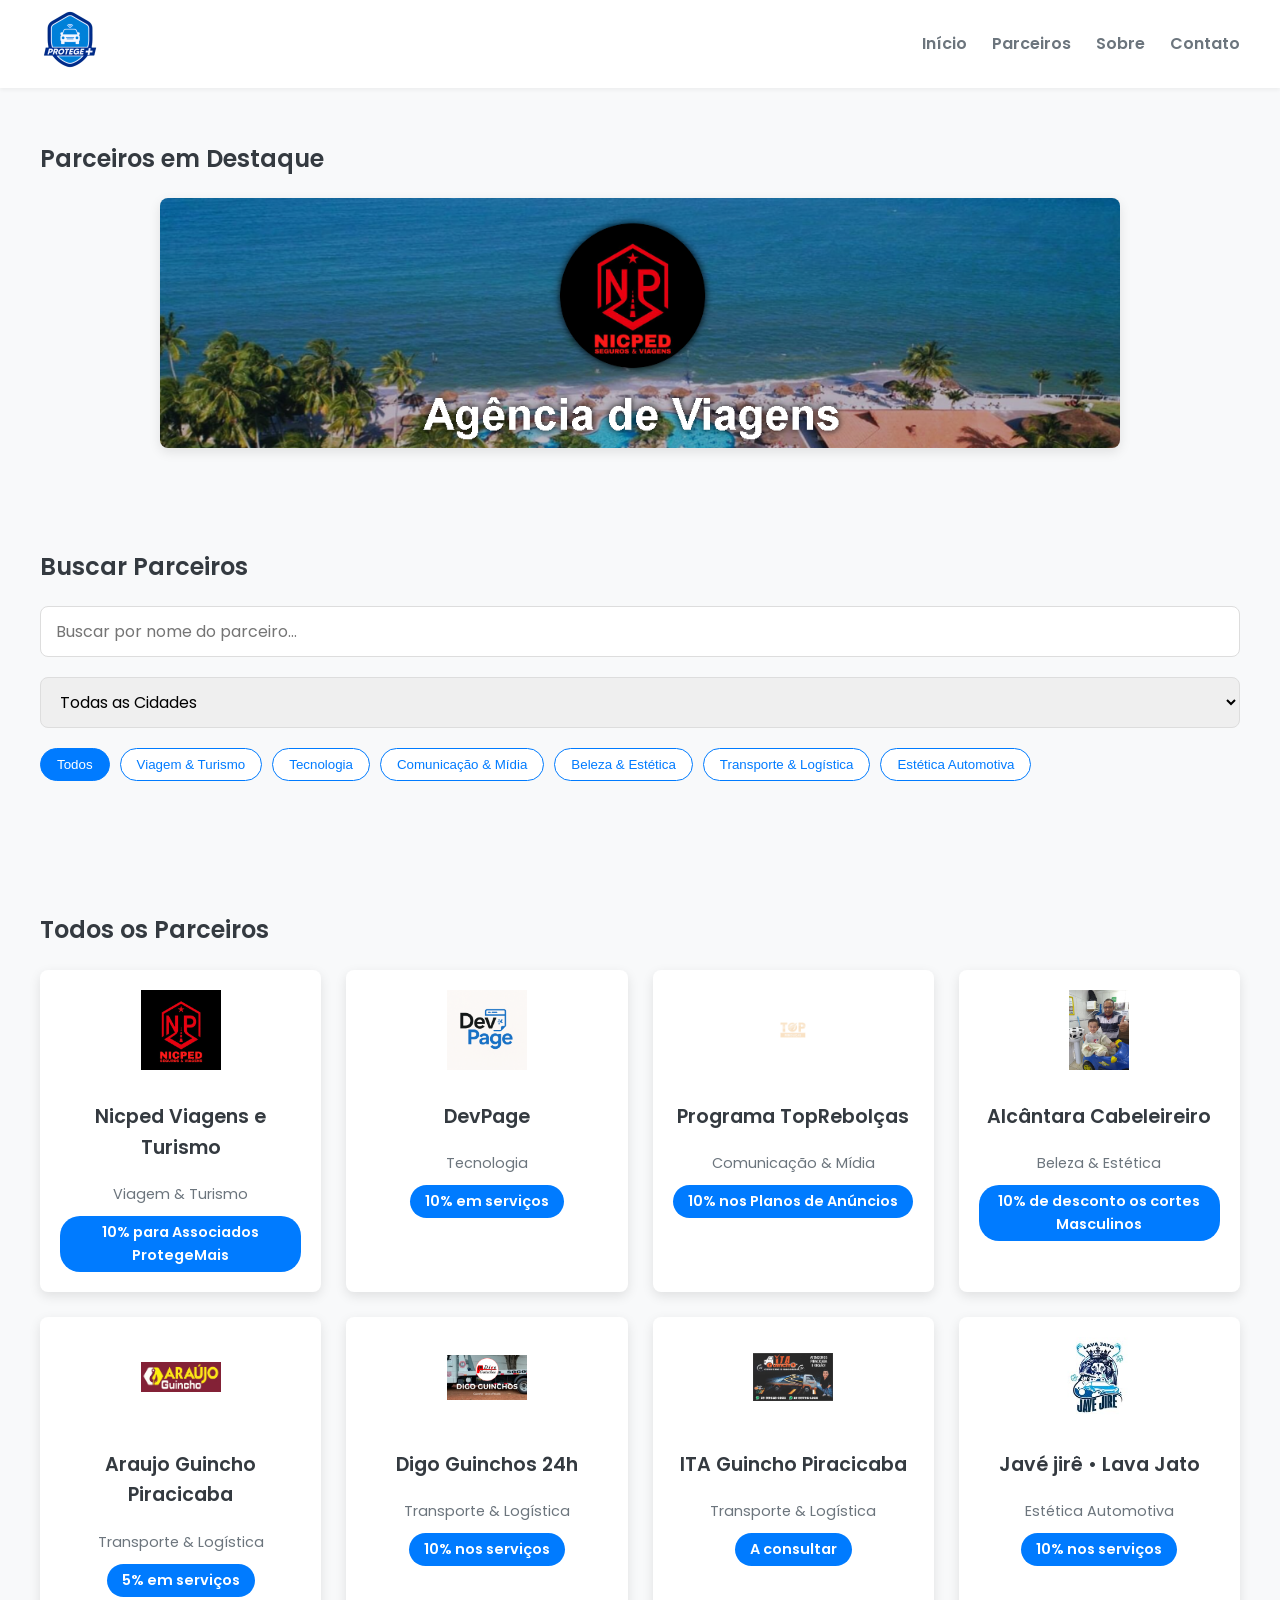
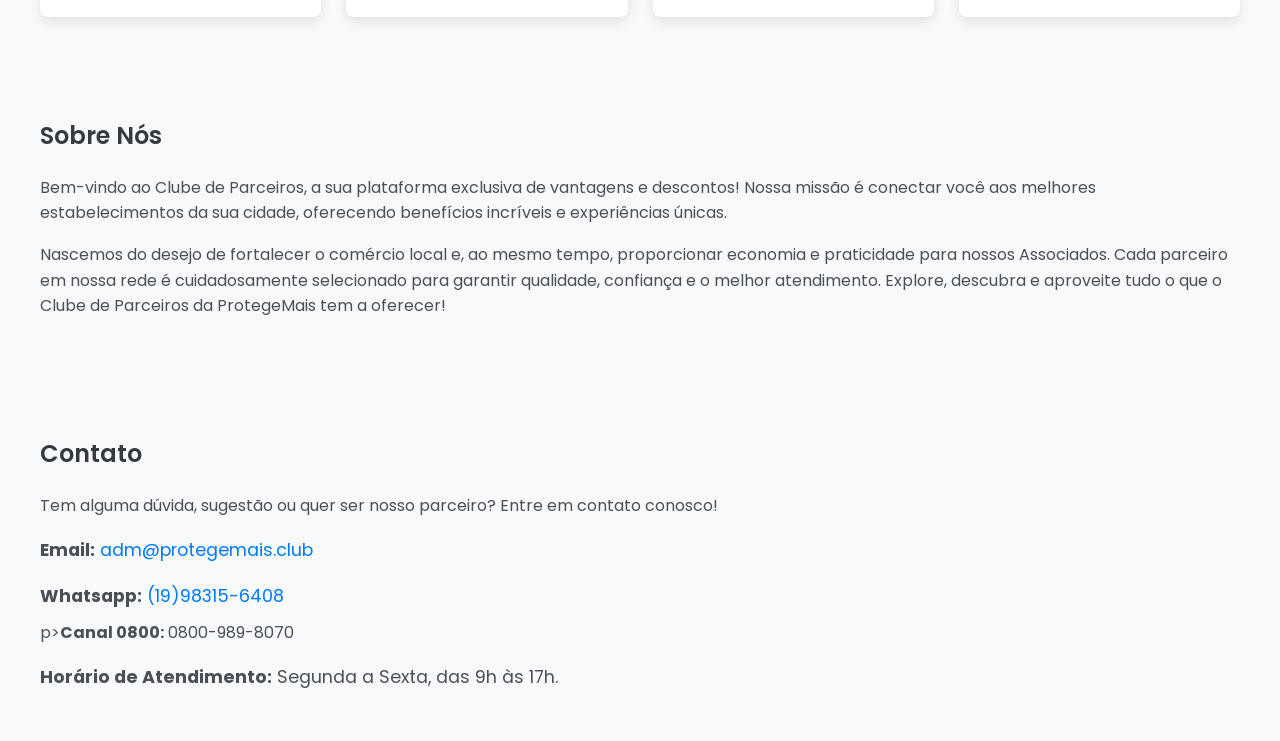
==== index.html @ df590f33 "Update index.html" ====
<!DOCTYPE html>
<html lang="pt-BR">
<head>
    <meta charset="UTF-8">
    <meta name="viewport" content="width=device-width, initial-scale=1.0">

    <!-- Favicon e Manifesto -->
<link rel="apple-touch-icon" sizes="180x180" href="imagens/site/apple-touch-icon.png">
<link rel="icon" type="image/png" sizes="32x32" href="imagens/site/favicon-32x32.png">
<link rel="icon" type="image/png" sizes="16x16" href="imagens/site/favicon-16x16.png">
<link rel="manifest" href="imagens/site/site.webmanifest">


    
    <title>Clube de Beneficios ProtegeMais</title>
    <link rel="stylesheet" href="styles.css">
    <link rel="preconnect" href="https://fonts.googleapis.com">
    <link rel="preconnect" href="https://fonts.gstatic.com" crossorigin>
    <link href="https://fonts.googleapis.com/css2?family=Poppins:wght@400;600;700&display=swap" rel="stylesheet">
</head>
<body>

    <header class="main-header">
    <div class="logo">
        <img src="imagens/site/logoprotegemais.png" alt="logoprotegemais">
    </div>
    <nav class="main-nav">
        <ul>
            <li><a href="#featured-partners">Início</a></li>
            <li><a href="#partners-dashboard">Parceiros</a></li>
            <li><a href="#sobre">Sobre</a></li>
            <li><a href="#contato">Contato</a></li>
        </ul>
    </nav>
</header>

    <main>
        <section id="featured-partners" class="section-container">
            <h2>Parceiros em Destaque</h2>
            <div class="carousel">
                <div class="carousel-inner">
                    <!-- Banners serão inseridos aqui pelo JS -->
                </div>
            </div>
        </section>

        <section id="search-partners" class="section-container">
            <h2>Buscar Parceiros</h2>
            <div class="search-filters">
                <input type="text" id="search-input" placeholder="Buscar por nome do parceiro...">
                <select id="city-filter"></select>
                <div id="segment-filters" class="segment-tags">
                    <!-- Tags de filtro serão inseridas aqui pelo JS -->
                </div>
            </div>
        </section>

        <section id="partners-dashboard" class="section-container">
            <h2>Todos os Parceiros</h2>
            <div id="partners-grid" class="partners-grid">
                <!-- Cards dos parceiros serão inseridos aqui pelo JS -->
            </div>
        </section>
        
        <section id="sobre" class="section-container">
            <h2>Sobre Nós</h2>
            <p>Bem-vindo ao Clube de Parceiros, a sua plataforma exclusiva de vantagens e descontos! Nossa missão é conectar você aos melhores estabelecimentos da sua cidade, oferecendo benefícios incríveis e experiências únicas.</p>
            <p>Nascemos do desejo de fortalecer o comércio local e, ao mesmo tempo, proporcionar economia e praticidade para nossos Associados. Cada parceiro em nossa rede é cuidadosamente selecionado para garantir qualidade, confiança e o melhor atendimento. Explore, descubra e aproveite tudo o que o Clube de Parceiros da ProtegeMais tem a oferecer!</p>
        </section>

        <section id="contato" class="section-container">
            <h2>Contato</h2>
            <p>Tem alguma dúvida, sugestão ou quer ser nosso parceiro? Entre em contato conosco!</p>
            <div class="contact-info">
                <p><strong>Email:</strong> <a href="mailto:adm@protegemais.club">adm@protegemais.club</a></p>
                <p><strong>Whatsapp:</strong> <a href="https://w.app/protegemaisbeneficios">(19)98315-6408</a></p>
                p><strong>Canal 0800:</strong> 0800-989-8070 </p>
                <p><strong>Horário de Atendimento:</strong> Segunda a Sexta, das 9h às 17h.</p>
            </div>
        </section>
    </main>

    <div id="partner-modal" class="modal">
        <div class="modal-content">
            <span class="close-button">&times;</span>
            <div class="modal-body">
                <h3 id="modal-partner-name">Nome do Parceiro</h3>
                <p id="modal-partner-segment" class="modal-segment">Segmento</p>
                <p id="modal-partner-description">Descrição completa do parceiro.</p>
                <p id="modal-partner-address">Endereço do parceiro.</p>
                <div class="map-container">
                    <iframe 
                        id="modal-map"
                        width="100%" 
                        height="250" 
                        style="border:0;" 
                        allowfullscreen="" 
                        loading="lazy" 
                        referrerpolicy="no-referrer-when-downgrade">
                    </iframe>
                </div>
                <div class="modal-actions">
                    <div id="modal-social" class="social-links" style="margin-top: 10px; display: flex; gap: 10px;"></div>
                    <a id="modal-route-button" href="#" target="_blank" class="btn btn-primary">Traçar Rota</a>
                    <a id="modal-whatsapp-button" href="#" target="_blank" class="btn btn-secondary">WhatsApp</a>
                </div>
            </div>
        </div>
    </div>

    <script type="module" src="index.js"></script>
</body>
</html>
---- styles.css ----
:root {
    --primary-color: #007bff;
    --secondary-color: #6c757d;
    --light-color: #f8f9fa;
    --dark-color: #343a40;
    --text-color: #495057;
    --white-color: #ffffff;
    --border-radius: 8px;
    --box-shadow: 0 4px 12px rgba(0,0,0,0.1);
}

body {
    font-family: 'Poppins', sans-serif;
    margin: 0;
    padding-top: 80px; /* Space for fixed header */
    background-color: var(--light-color);
    color: var(--text-color);
    line-height: 1.6;
}

h2, h3 {
    color: var(--dark-color);
    font-weight: 600;
}

.section-container {
    max-width: 1200px;
    margin: 0 auto;
    padding: 40px 20px;
}

/* Header */
.main-header {
    background-color: var(--white-color);
    box-shadow: 0 2px 4px rgba(0,0,0,0.05);
    padding: 10px 40px;
    position: fixed;
    top: 0;
    left: 0;
    width: 100%;
    display: flex;
    justify-content: space-between;
    align-items: center;
    z-index: 1000;
    box-sizing: border-box;
}

.main-header .logo img {
    height: 60px;
}

.main-nav ul {
    list-style: none;
    margin: 0;
    padding: 0;
    display: flex;
    gap: 25px;
}

.main-nav a {
    text-decoration: none;
    color: var(--secondary-color);
    font-weight: 600;
    transition: color 0.3s ease;
}

.main-nav a:hover {
    color: var(--primary-color);
}

/* Carousel */
.carousel {
    position: relative;
    width: 100%;
    max-width: 960px; /* Limiting banner width */
    margin: 0 auto; /* Centering the banner */
    overflow: hidden;
    border-radius: var(--border-radius);
    box-shadow: var(--box-shadow);
}

.carousel:hover .carousel-inner {
    animation-play-state: paused;
}

.carousel-inner {
  display: flex;
  transition: transform 0.5s ease-in-out;
  width: 100%;
}

.carousel-banner {
  flex: 0 0 100%;
  height: 250px; /* Altere aqui para o valor desejado */
  display: flex;
  align-items: center;
  justify-content: center;
  overflow: hidden;

}

.carousel-banner img {
  width: 100%;
  height: 100%; /* Preenche a altura do container */
  object-fit: cover; /* Mantém proporção cortando se precisar */
  display: block;
}

@keyframes slide {
    /* This will be generated by JS now */
}

@keyframes scroll {
  from { transform: translateX(0); }
  to { transform: translateX(-50%); }
}

/* Search and Filters */
.search-filters {
    display: flex;
    flex-wrap: wrap; /* Allow wrapping on smaller screens */
    flex-direction: column;
    gap: 20px;
    margin-bottom: 30px;
}

#search-input, #city-filter {
    width: 100%;
    padding: 12px 15px;
    font-size: 1rem;
    border: 1px solid #ddd;
    border-radius: var(--border-radius);
    box-sizing: border-box;
    font-family: 'Poppins', sans-serif;
}

.segment-tags {
    display: flex;
    flex-wrap: wrap;
    gap: 10px;
}

.tag-btn {
    padding: 8px 16px;
    border: 1px solid var(--primary-color);
    background-color: var(--white-color);
    color: var(--primary-color);
    border-radius: 20px;
    cursor: pointer;
    transition: all 0.3s ease;
}

.tag-btn.active, .tag-btn:hover {
    background-color: var(--primary-color);
    color: var(--white-color);
}

/* Partners Grid */
.partners-grid {
    display: grid;
    grid-template-columns: repeat(auto-fill, minmax(280px, 1fr));
    gap: 25px;
}

.partner-card {
    background: var(--white-color);
    border-radius: var(--border-radius);
    box-shadow: var(--box-shadow);
    overflow: hidden;
    cursor: pointer;
    transition: transform 0.3s ease, box-shadow 0.3s ease;
    display: flex;
    flex-direction: column;
    align-items: center;
    padding: 20px;
    text-align: center;
}

.partner-card:hover {
    transform: translateY(-5px);
    box-shadow: 0 8px 20px rgba(0,0,0,0.12);
}

.partner-card-logo img {
    width: 80px;
    height: 80px;
    object-fit: contain;
    margin-bottom: 15px;
}

.partner-card h3 {
    margin: 10px 0 5px;
    font-size: 1.2rem;
}

.partner-card .segment {
    font-size: 0.9rem;
    color: var(--secondary-color);
    margin-bottom: 10px;
}

.partner-card .discount {
    background-color: var(--primary-color);
    color: var(--white-color);
    padding: 5px 15px;
    border-radius: 20px;
    font-weight: 600;
    font-size: 0.9rem;
}

/* Contact Info */
.contact-info p {
    margin-bottom: 10px;
    font-size: 1.1rem;
}

.contact-info a {
    color: var(--primary-color);
    text-decoration: none;
    transition: text-decoration 0.3s;
}

.contact-info a:hover {
    text-decoration: underline;
}

/* Modal */
.modal {
    display: none;
    position: fixed;
    z-index: 2000;
    left: 0;
    top: 0;
    width: 100%;
    height: 100%;
    overflow: auto;
    background-color: rgba(0, 0, 0, 0.6);
    animation: fadeIn 0.3s ease;
}

.modal.show {
    display: flex;
    align-items: center;
    justify-content: center;
}

.modal-content {
    background-color: var(--white-color);
    margin: auto;
    padding: 30px;
    border-radius: var(--border-radius);
    width: 90%;
    max-width: 600px;
    position: relative;
    box-shadow: 0 5px 15px rgba(0,0,0,0.3);
    animation: slideIn 0.3s ease;
}

.close-button {
    color: #aaa;
    position: absolute;
    top: 15px;
    right: 25px;
    font-size: 28px;
    font-weight: bold;
    cursor: pointer;
}

.close-button:hover,
.close-button:focus {
    color: var(--dark-color);
}

.modal-body .map-container {
    border-radius: var(--border-radius);
    overflow: hidden;
    margin: 20px 0;
}

.modal-segment {
    font-style: italic;
    color: var(--secondary-color);
}

.modal-actions {
    display: flex;
    gap: 15px;
    margin-top: 20px;
}

.btn {
    text-decoration: none;
    color: var(--white-color);
    padding: 12px 20px;
    border-radius: var(--border-radius);
    text-align: center;
    font-weight: 600;
    transition: opacity 0.3s ease;
}
.btn:hover {
    opacity: 0.85;
}

.btn-primary { background-color: var(--primary-color); }
.btn-secondary { background-color: #25D366; } /* WhatsApp Green */

@keyframes fadeIn {
    from { opacity: 0; }
    to { opacity: 1; }
}

@keyframes slideIn {
    from { transform: translateY(-50px); opacity: 0; }
    to { transform: translateY(0); opacity: 1; }
}

/* Responsiveness */
@media (max-width: 768px) {
    .main-header {
        flex-direction: column;
        padding: 10px;
        position: static; /* No longer fixed on mobile */
    }
    body {
        padding-top: 0;
    }
    .main-header .logo {
        margin-bottom: 10px;
    }
    .main-nav ul {
        gap: 15px;
    }
    .section-container {
        padding: 20px 15px;
    }
}
@media (max-width: 768px) {
  .carousel-banner {
    height: 180px;
  }
}
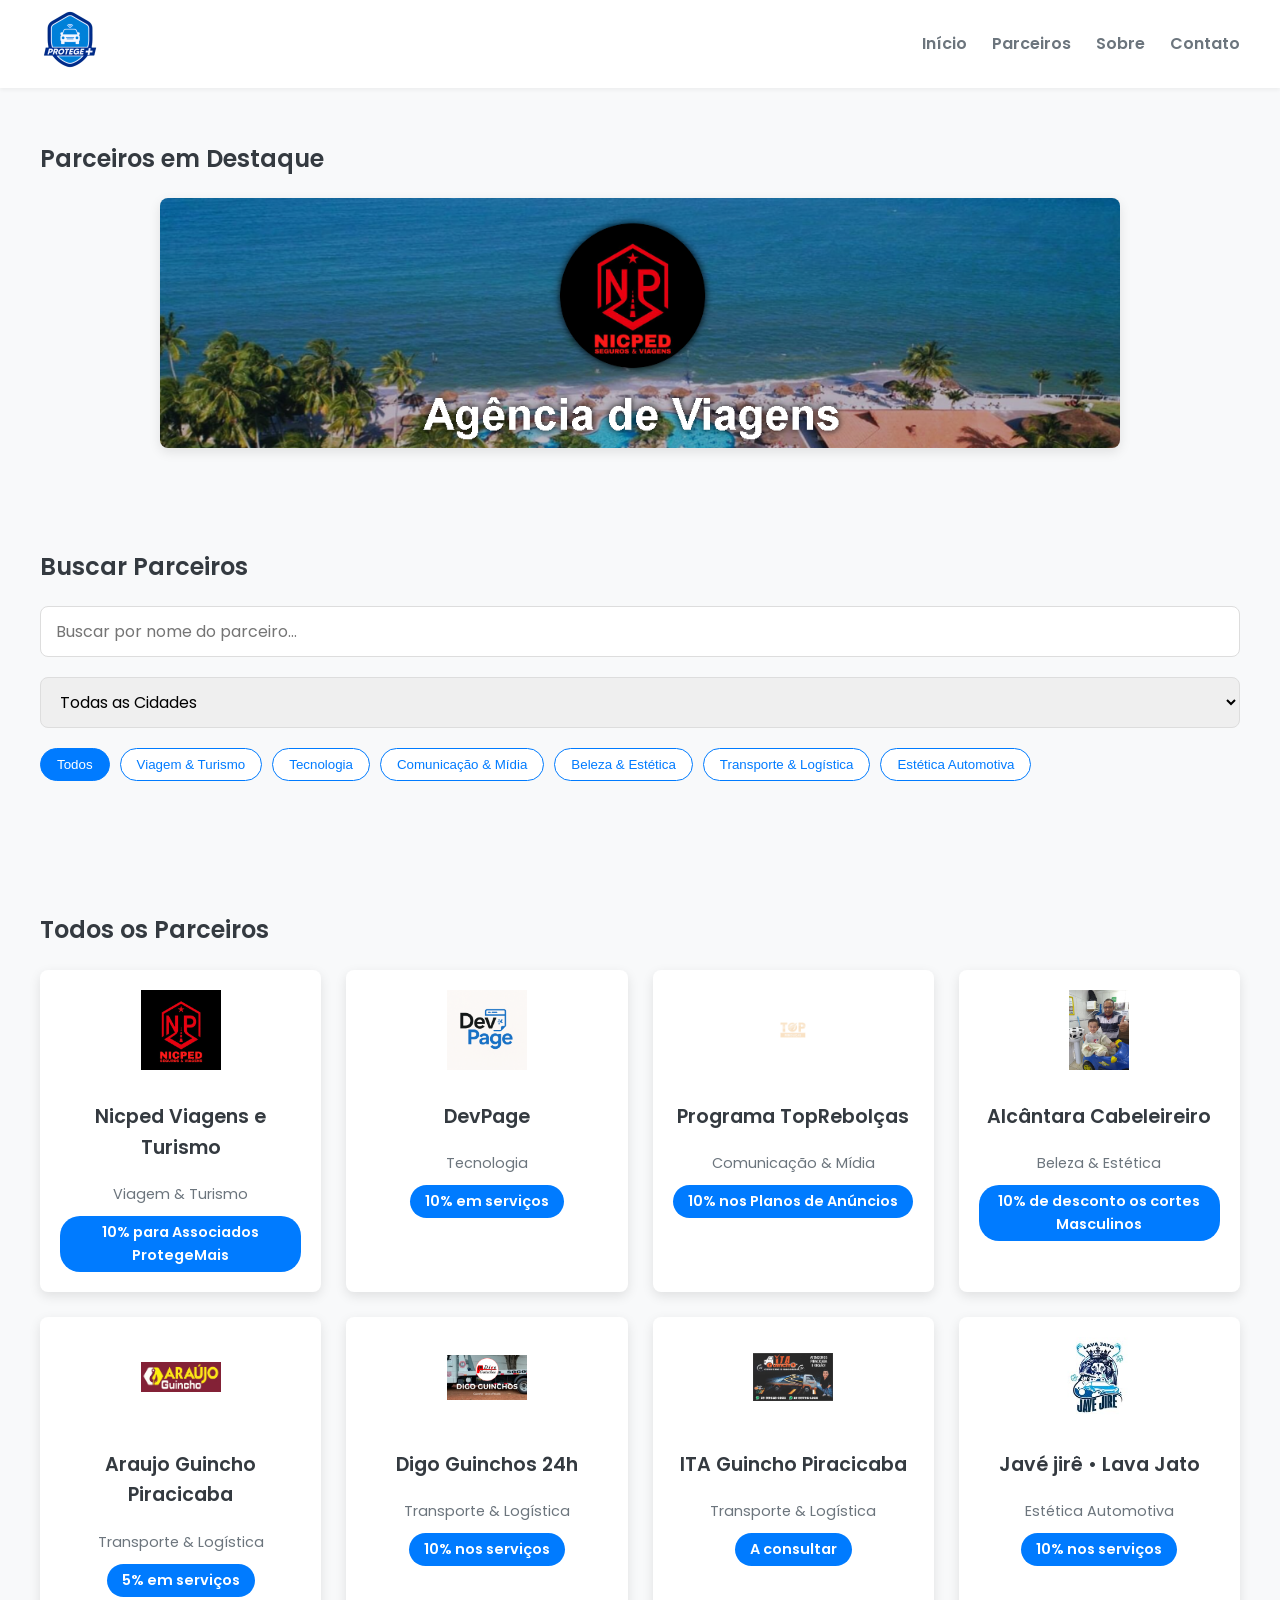
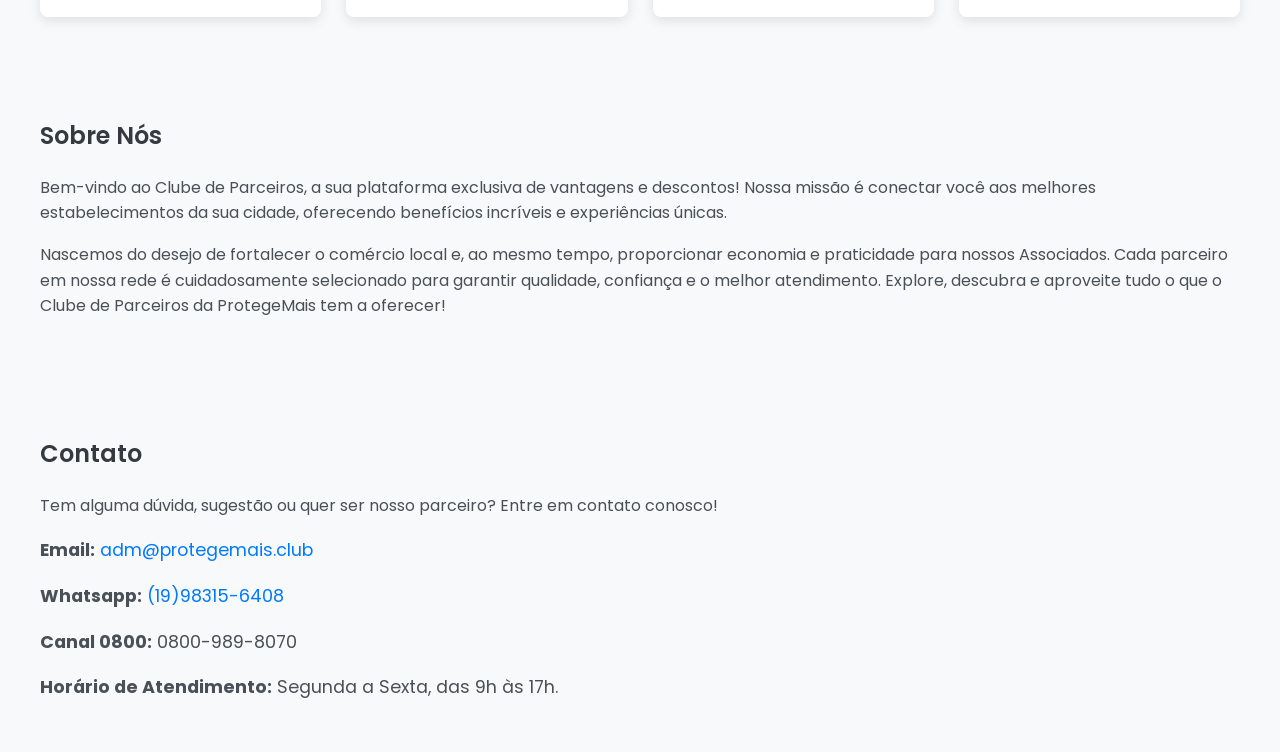
==== commit be3c023b: "Update index.html" ====
--- a/index.html
+++ b/index.html
@@ -74,7 +74,7 @@
             <div class="contact-info">
                 <p><strong>Email:</strong> <a href="mailto:adm@protegemais.club">adm@protegemais.club</a></p>
                 <p><strong>Whatsapp:</strong> <a href="https://w.app/protegemaisbeneficios">(19)98315-6408</a></p>
-                p><strong>Canal 0800:</strong> 0800-989-8070 </p>
+                <p><strong>Canal 0800:</strong> 0800-989-8070 </p>
                 <p><strong>Horário de Atendimento:</strong> Segunda a Sexta, das 9h às 17h.</p>
             </div>
         </section>
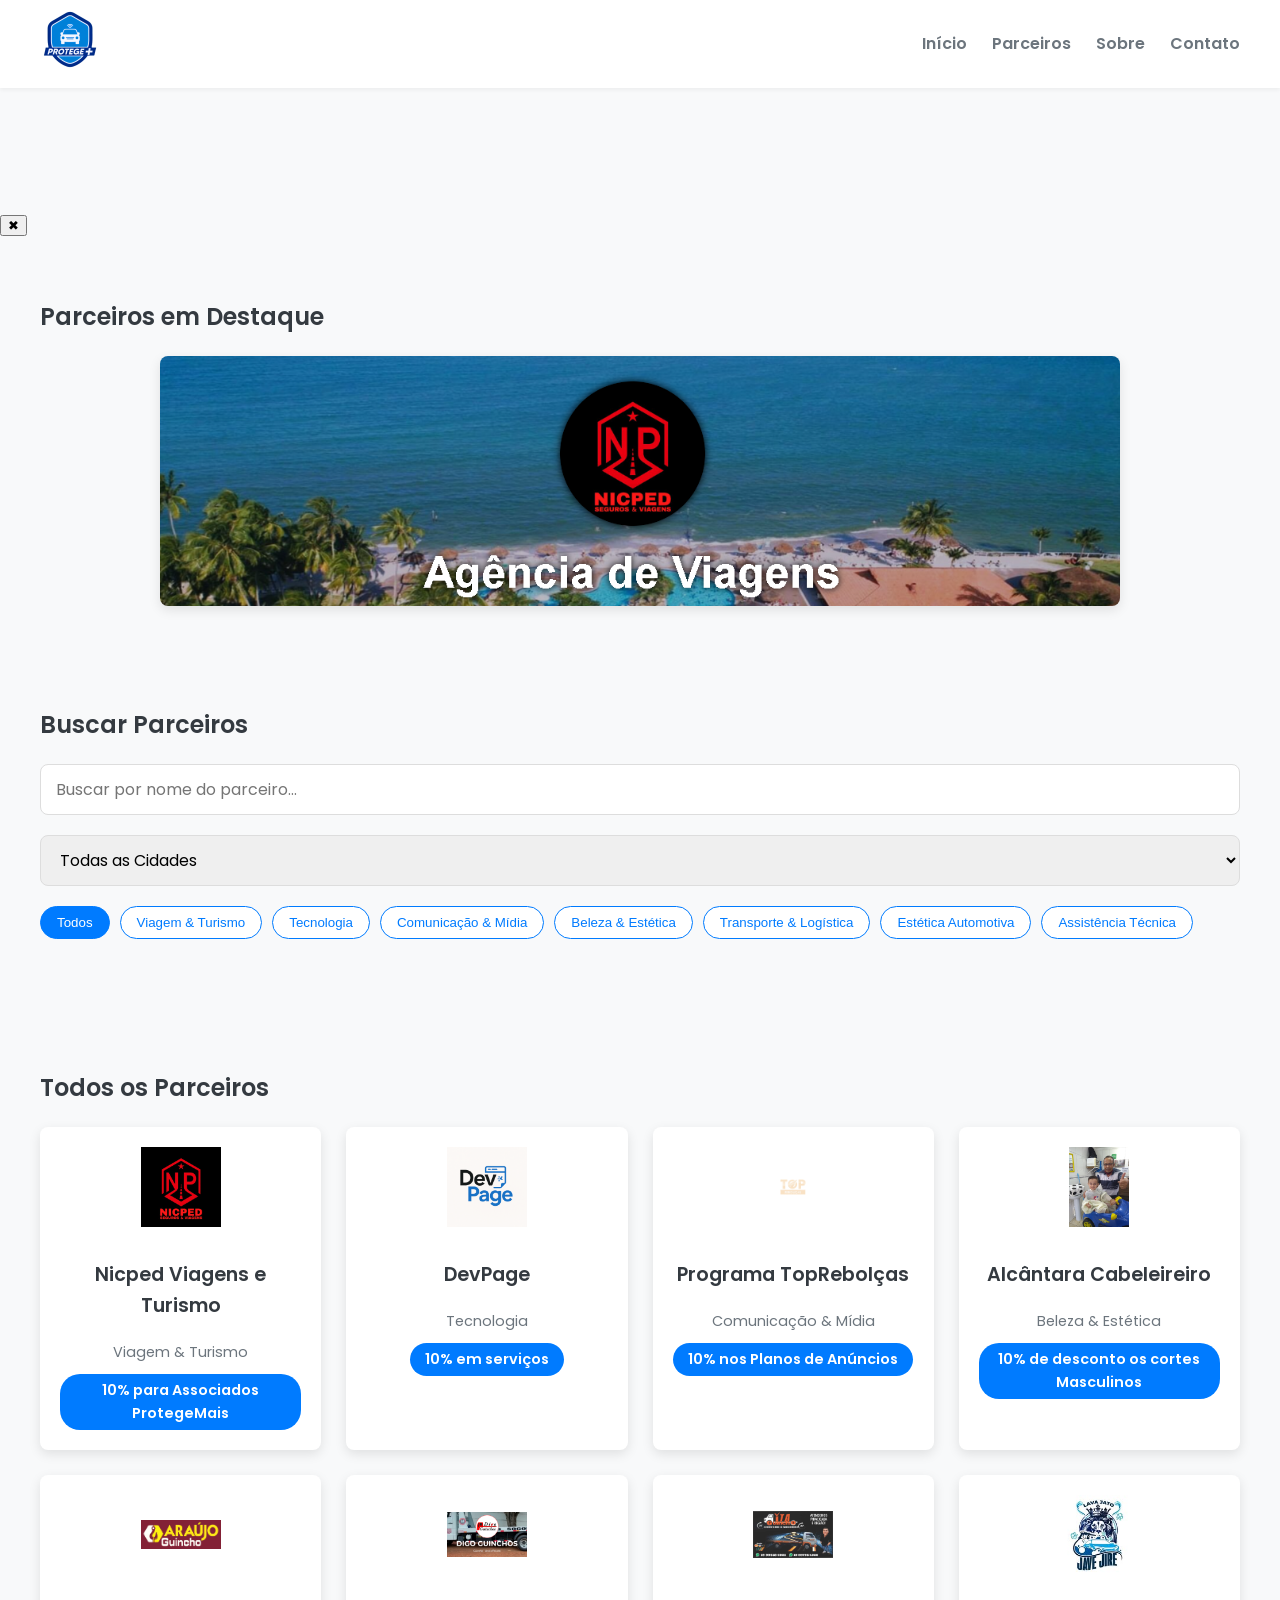
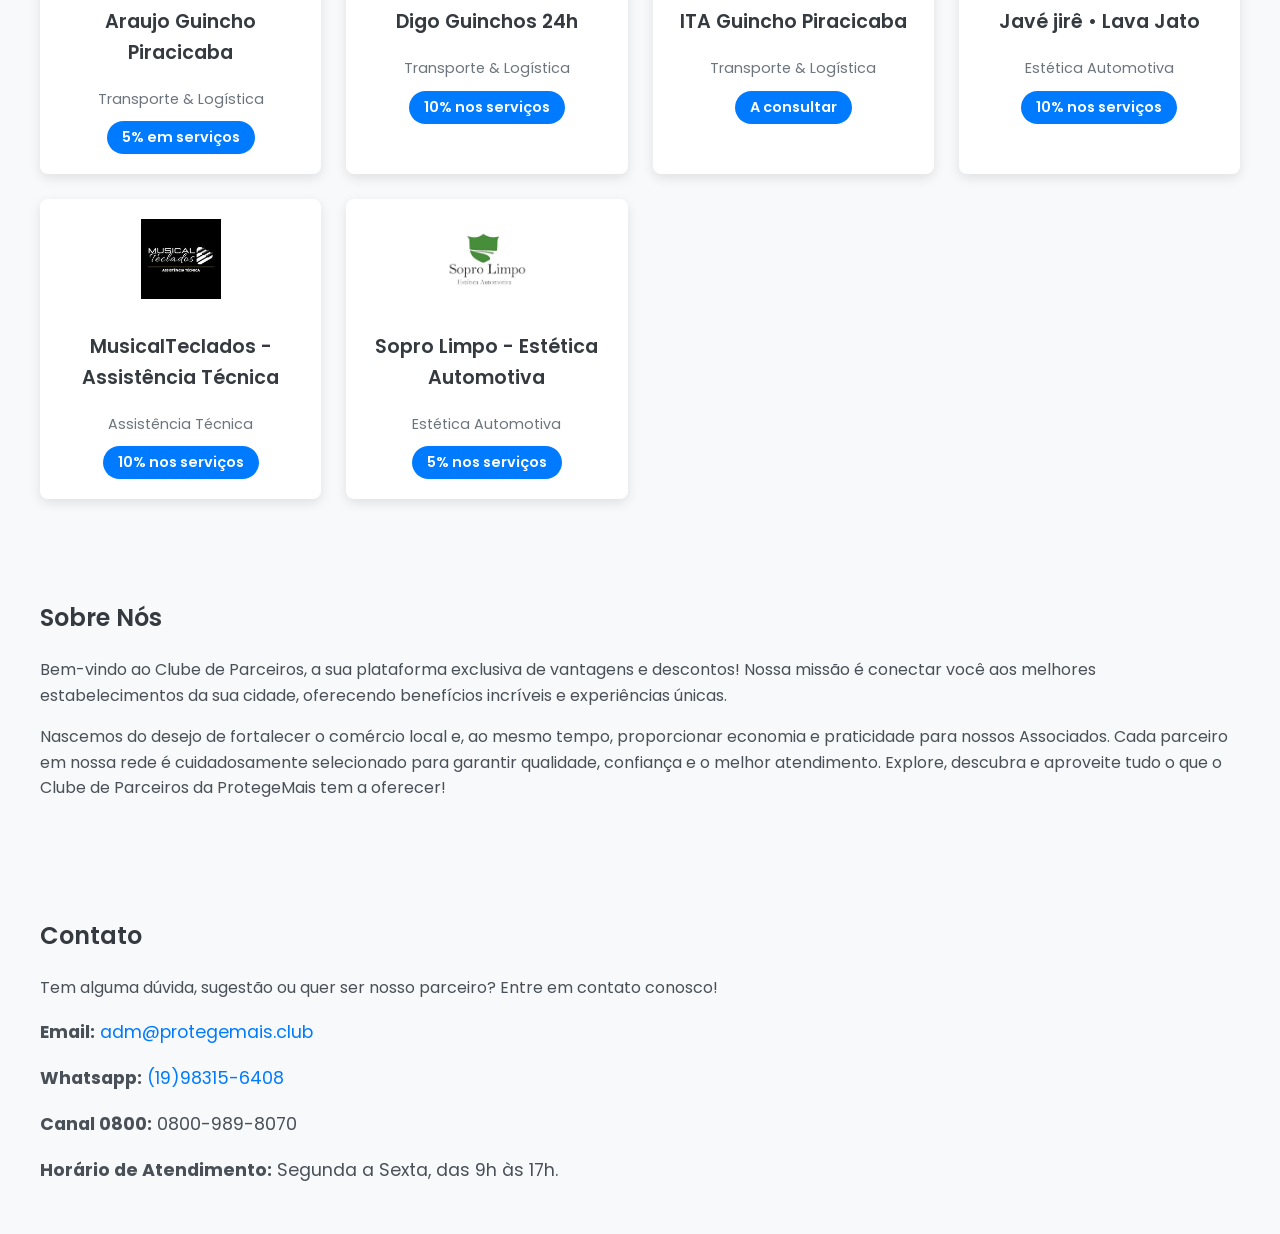
==== commit 8a1f48bb: "Update index.html" ====
--- a/index.html
+++ b/index.html
@@ -19,7 +19,16 @@
     <link href="https://fonts.googleapis.com/css2?family=Poppins:wght@400;600;700&display=swap" rel="stylesheet">
 </head>
 <body>
-
+    
+<!-- Vídeo de abertura -->
+<div id="intro">
+    <button id="closeBtn">✖</button>
+    <video autoplay muted playsinline id="videoIntro">
+        <source src="imagem/site/protege .mp4" type="video/mp4">
+        Seu navegador não suporta vídeo.
+    </video>
+</div>
+    
     <header class="main-header">
     <div class="logo">
         <img src="imagens/site/logoprotegemais.png" alt="logoprotegemais">
--- a/styles.css
+++ b/styles.css
@@ -338,4 +338,50 @@
   .carousel-banner {
     height: 180px;
   }
-}+
+     /* Tela de abertura */
+    #intro {
+        position: fixed;
+        width: 100%;
+        height: 100%;
+        background: black;
+        display: flex;
+        align-items: center;
+        justify-content: center;
+        z-index: 9999;
+        transition: opacity 1s ease;
+    }
+
+    #intro video {
+        width: 100%;
+        height: 100%;
+        object-fit: cover;
+    }
+
+    /* Botão de fechar */
+    #closeBtn {
+        position: absolute;
+        top: 20px;
+        right: 20px;
+        background: rgba(0, 0, 0, 0.6);
+        color: white;
+        border: none;
+        font-size: 24px;
+        padding: 5px 10px;
+        cursor: pointer;
+        z-index: 10000;
+        border-radius: 5px;
+        transition: background 0.3s;
+    }
+
+    #closeBtn:hover {
+        background: rgba(255, 0, 0, 0.8);
+    }
+
+    /* Conteúdo principal */
+    #site {
+        display: none;
+        padding: 20px;
+        text-align: center;
+    }
+}
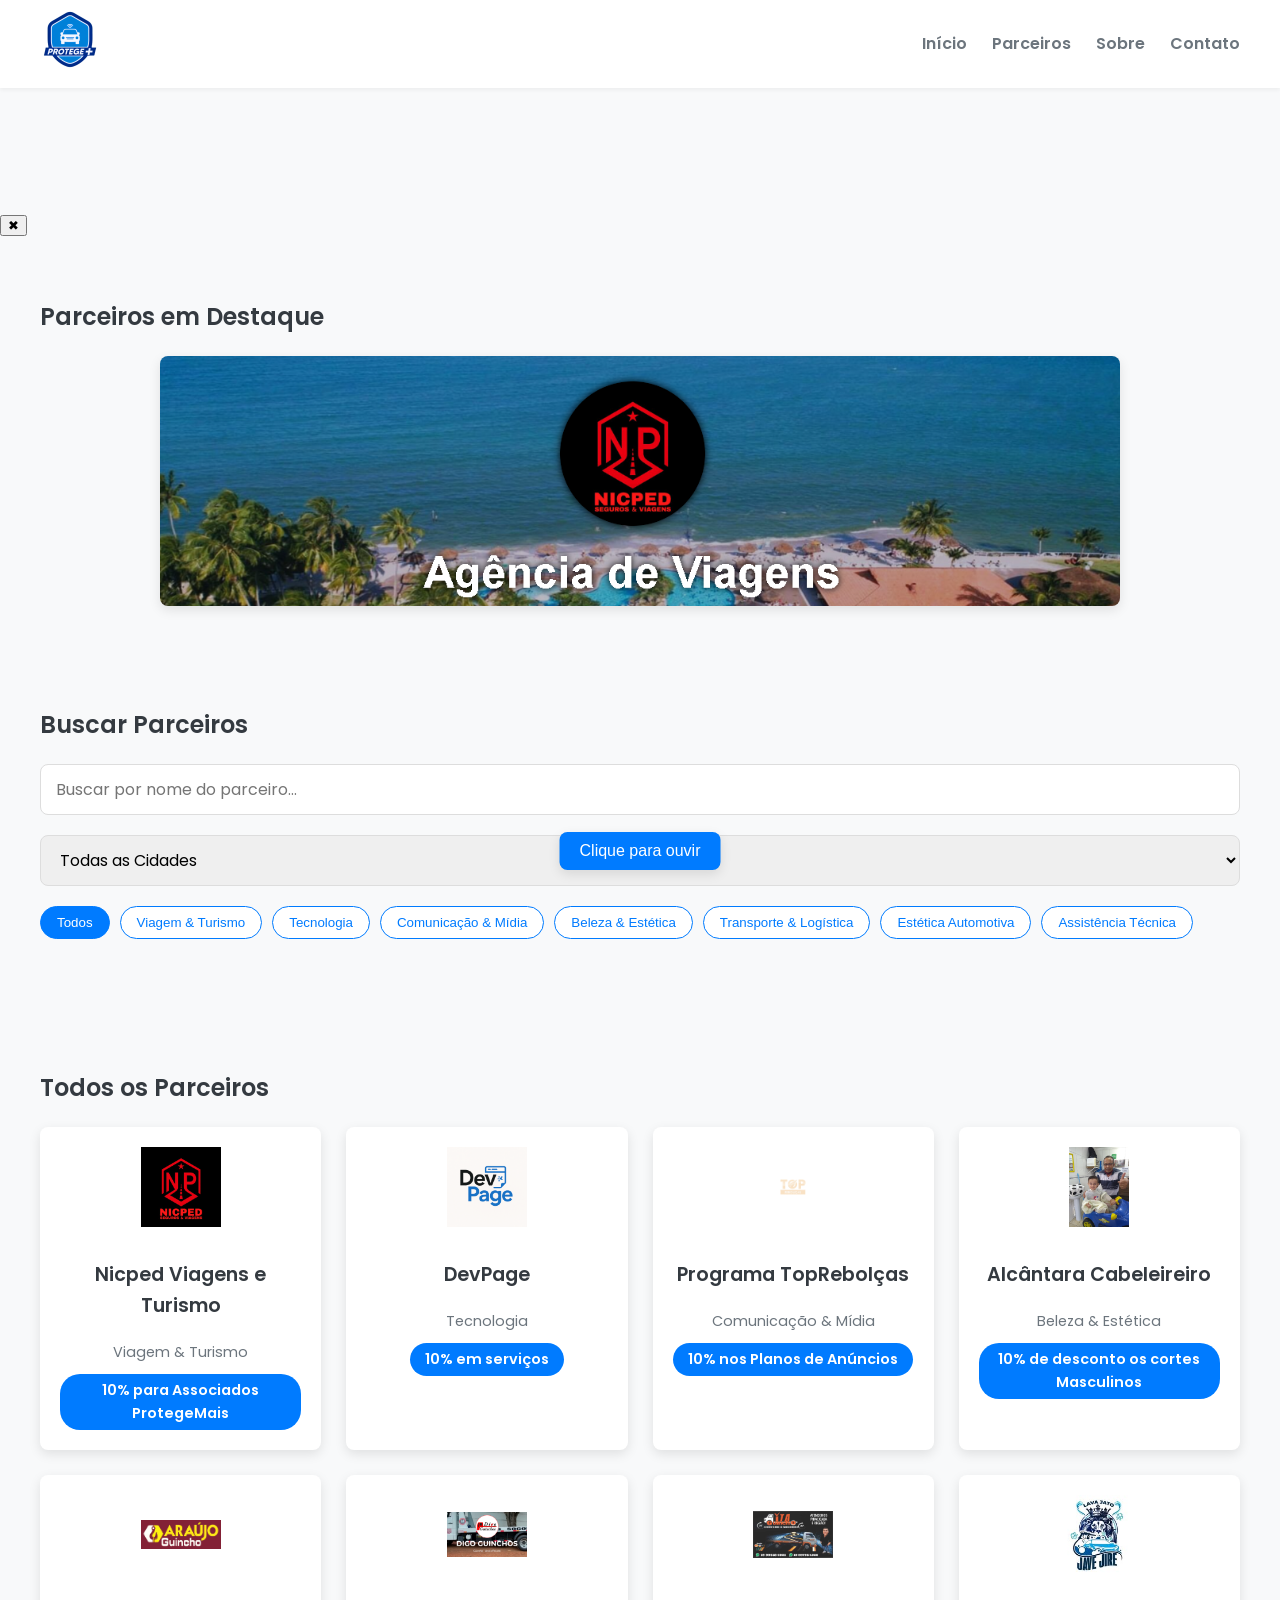
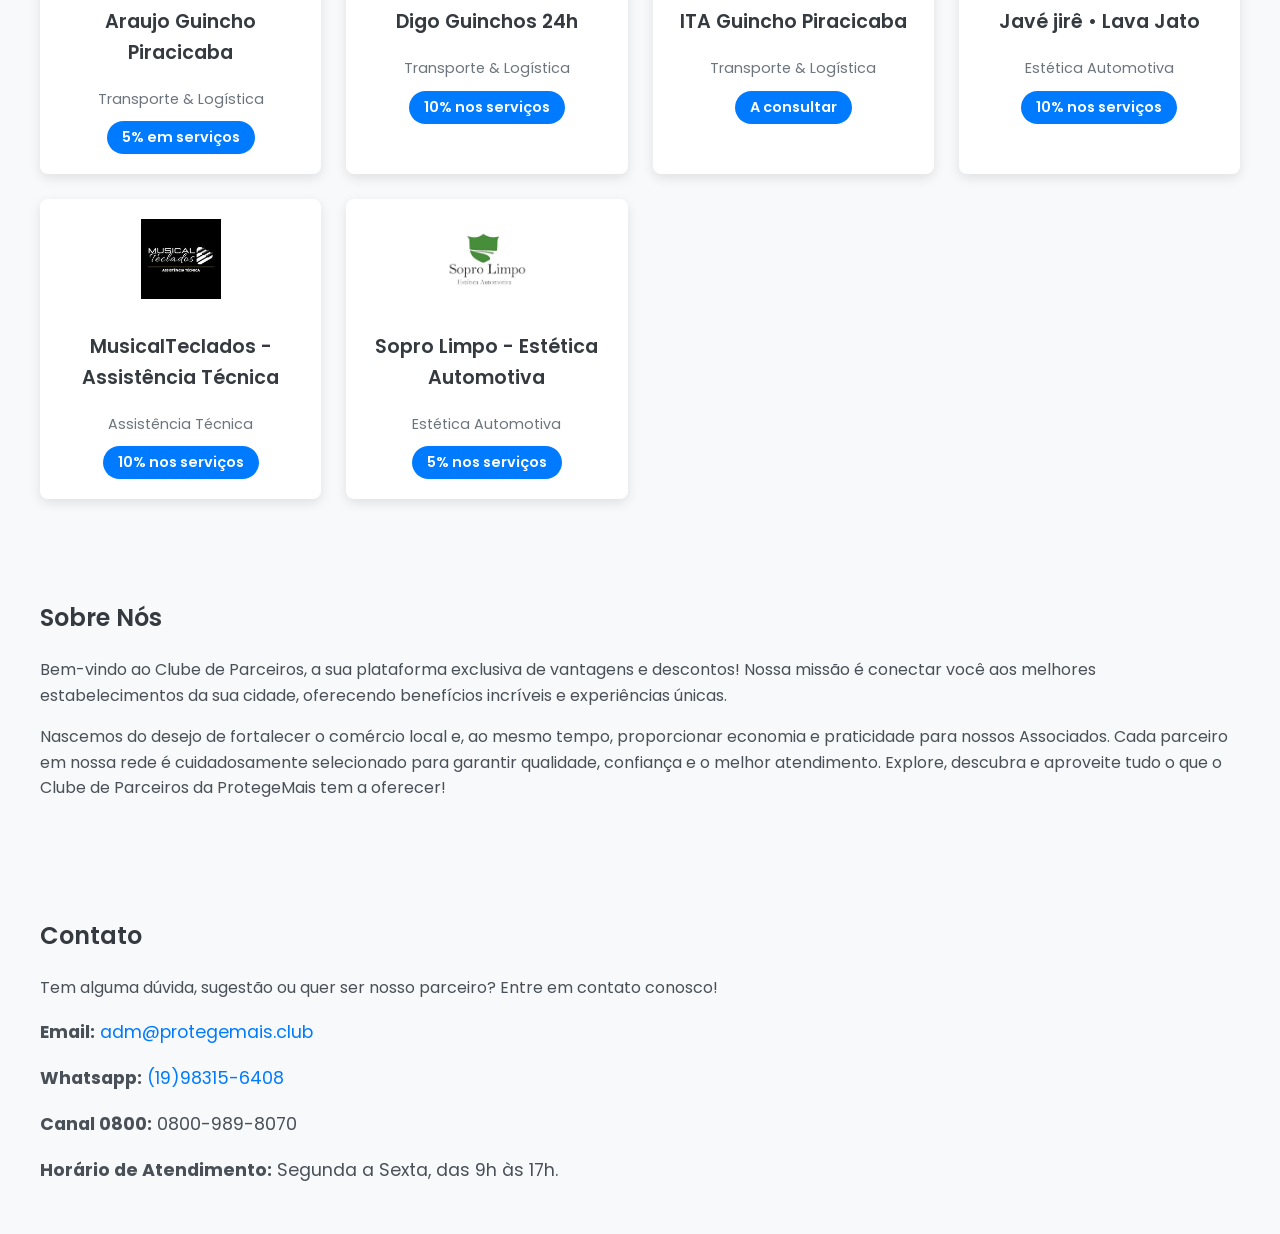
==== commit 200805bd: "Update index.html" ====
--- a/index.html
+++ b/index.html
@@ -20,13 +20,16 @@
 </head>
 <body>
     
-<!-- Vídeo de abertura -->
 <div id="intro">
     <button id="closeBtn">✖</button>
     <video autoplay muted playsinline id="videoIntro">
         <source src="imagem/site/protege .mp4" type="video/mp4">
         Seu navegador não suporta vídeo.
     </video>
+    <button id="audioBtn" style="position: absolute; bottom: 30px; left: 50%; transform: translateX(-50%);
+        padding: 10px 20px; font-size: 16px; border-radius: 8px; border: none; cursor: pointer; background-color: var(--primary-color); color: white; box-shadow: var(--box-shadow);">
+        Clique para ouvir
+    </button>
 </div>
     
     <header class="main-header">
--- a/styles.css
+++ b/styles.css
@@ -339,49 +339,50 @@
     height: 180px;
   }
 
-     /* Tela de abertura */
-    #intro {
-        position: fixed;
-        width: 100%;
-        height: 100%;
-        background: black;
-        display: flex;
-        align-items: center;
-        justify-content: center;
-        z-index: 9999;
-        transition: opacity 1s ease;
-    }
-
-    #intro video {
-        width: 100%;
-        height: 100%;
-        object-fit: cover;
-    }
-
-    /* Botão de fechar */
-    #closeBtn {
-        position: absolute;
-        top: 20px;
-        right: 20px;
-        background: rgba(0, 0, 0, 0.6);
-        color: white;
-        border: none;
-        font-size: 24px;
-        padding: 5px 10px;
-        cursor: pointer;
-        z-index: 10000;
-        border-radius: 5px;
-        transition: background 0.3s;
-    }
-
-    #closeBtn:hover {
-        background: rgba(255, 0, 0, 0.8);
-    }
-
-    /* Conteúdo principal */
-    #site {
-        display: none;
-        padding: 20px;
-        text-align: center;
-    }
-}
+ /* Tela de abertura */
+#intro {
+    position: fixed;
+    width: 100%;
+    height: 100%;
+    background: black;
+    display: flex;
+    align-items: center;
+    justify-content: center;
+    z-index: 9999;
+    transition: opacity 1s ease;
+}
+
+#intro video {
+    width: 100%;
+    height: 100%;
+    object-fit: cover;
+}
+
+/* Botão de fechar */
+#closeBtn {
+    position: absolute;
+    top: 20px;
+    right: 20px;
+    background: rgba(0, 0, 0, 0.6);
+    color: white;
+    border: none;
+    font-size: 24px;
+    padding: 5px 10px;
+    cursor: pointer;
+    z-index: 10000;
+    border-radius: 5px;
+    transition: background 0.3s;
+}
+
+#closeBtn:hover {
+    background: rgba(255, 0, 0, 0.8);
+}
+
+/* Conteúdo principal */
+#site {
+    display: none;
+    padding: 20px;
+    text-align: center;
+}
+
+}
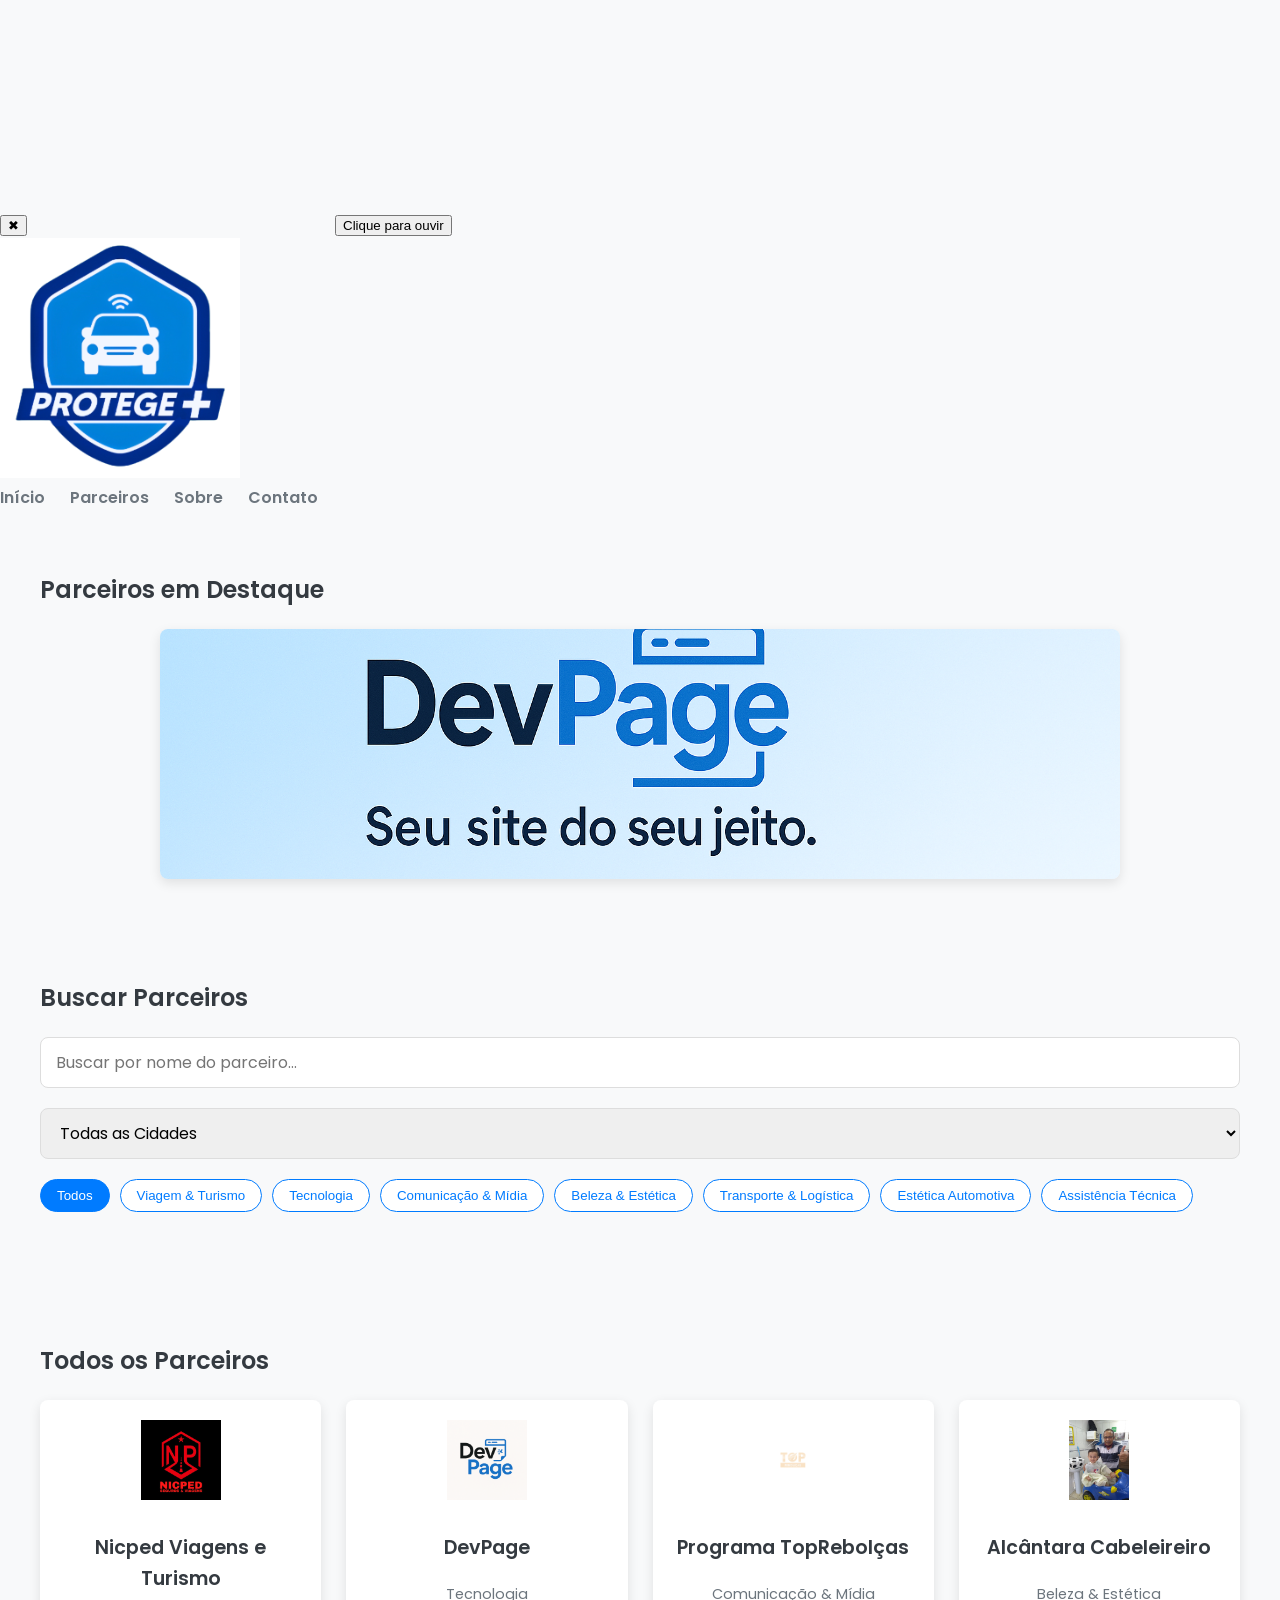
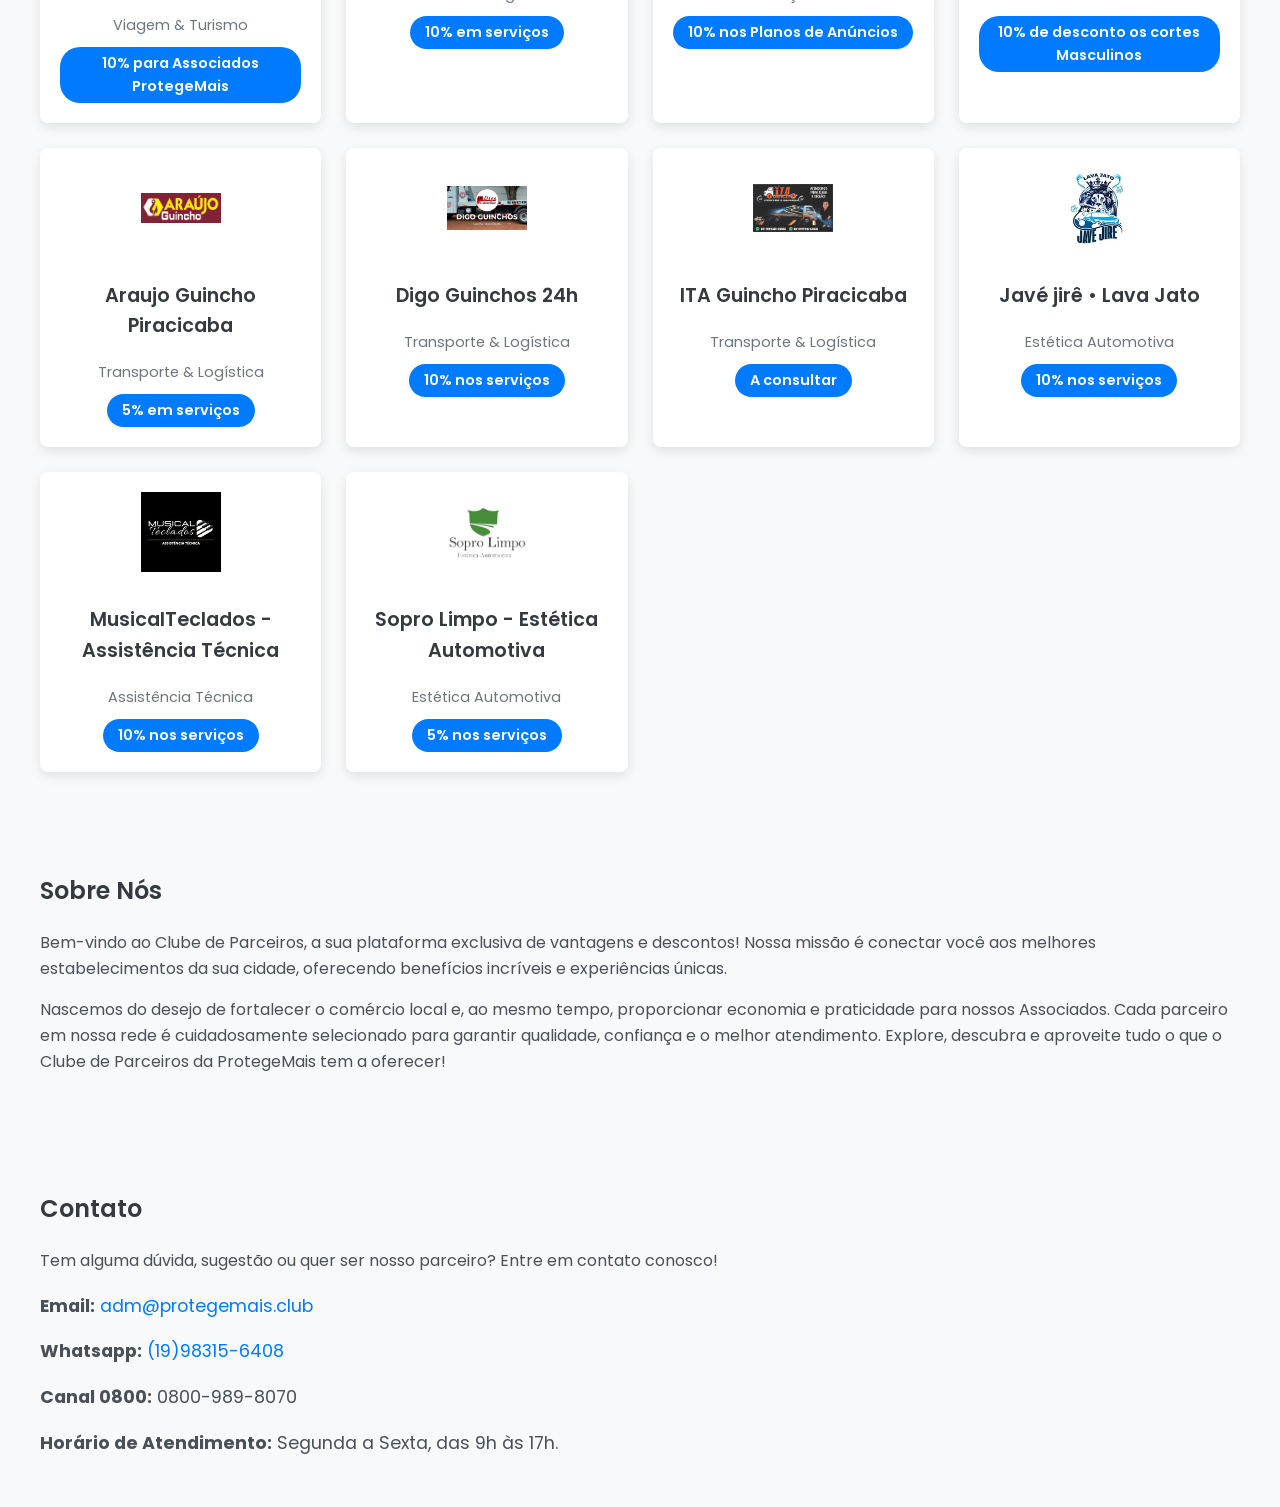
==== commit ab0555b7: "Update index.html" ====
--- a/index.html
+++ b/index.html
@@ -23,14 +23,13 @@
 <div id="intro">
     <button id="closeBtn">✖</button>
     <video autoplay muted playsinline id="videoIntro">
-        <source src="imagem/site/protege .mp4" type="video/mp4">
+        <source src="imagens/site/protege.mp4" type="video/mp4" />
         Seu navegador não suporta vídeo.
     </video>
-    <button id="audioBtn" style="position: absolute; bottom: 30px; left: 50%; transform: translateX(-50%);
-        padding: 10px 20px; font-size: 16px; border-radius: 8px; border: none; cursor: pointer; background-color: var(--primary-color); color: white; box-shadow: var(--box-shadow);">
+    <button id="audioBtn">
         Clique para ouvir
     </button>
-</div>
+</div
     
     <header class="main-header">
     <div class="logo">
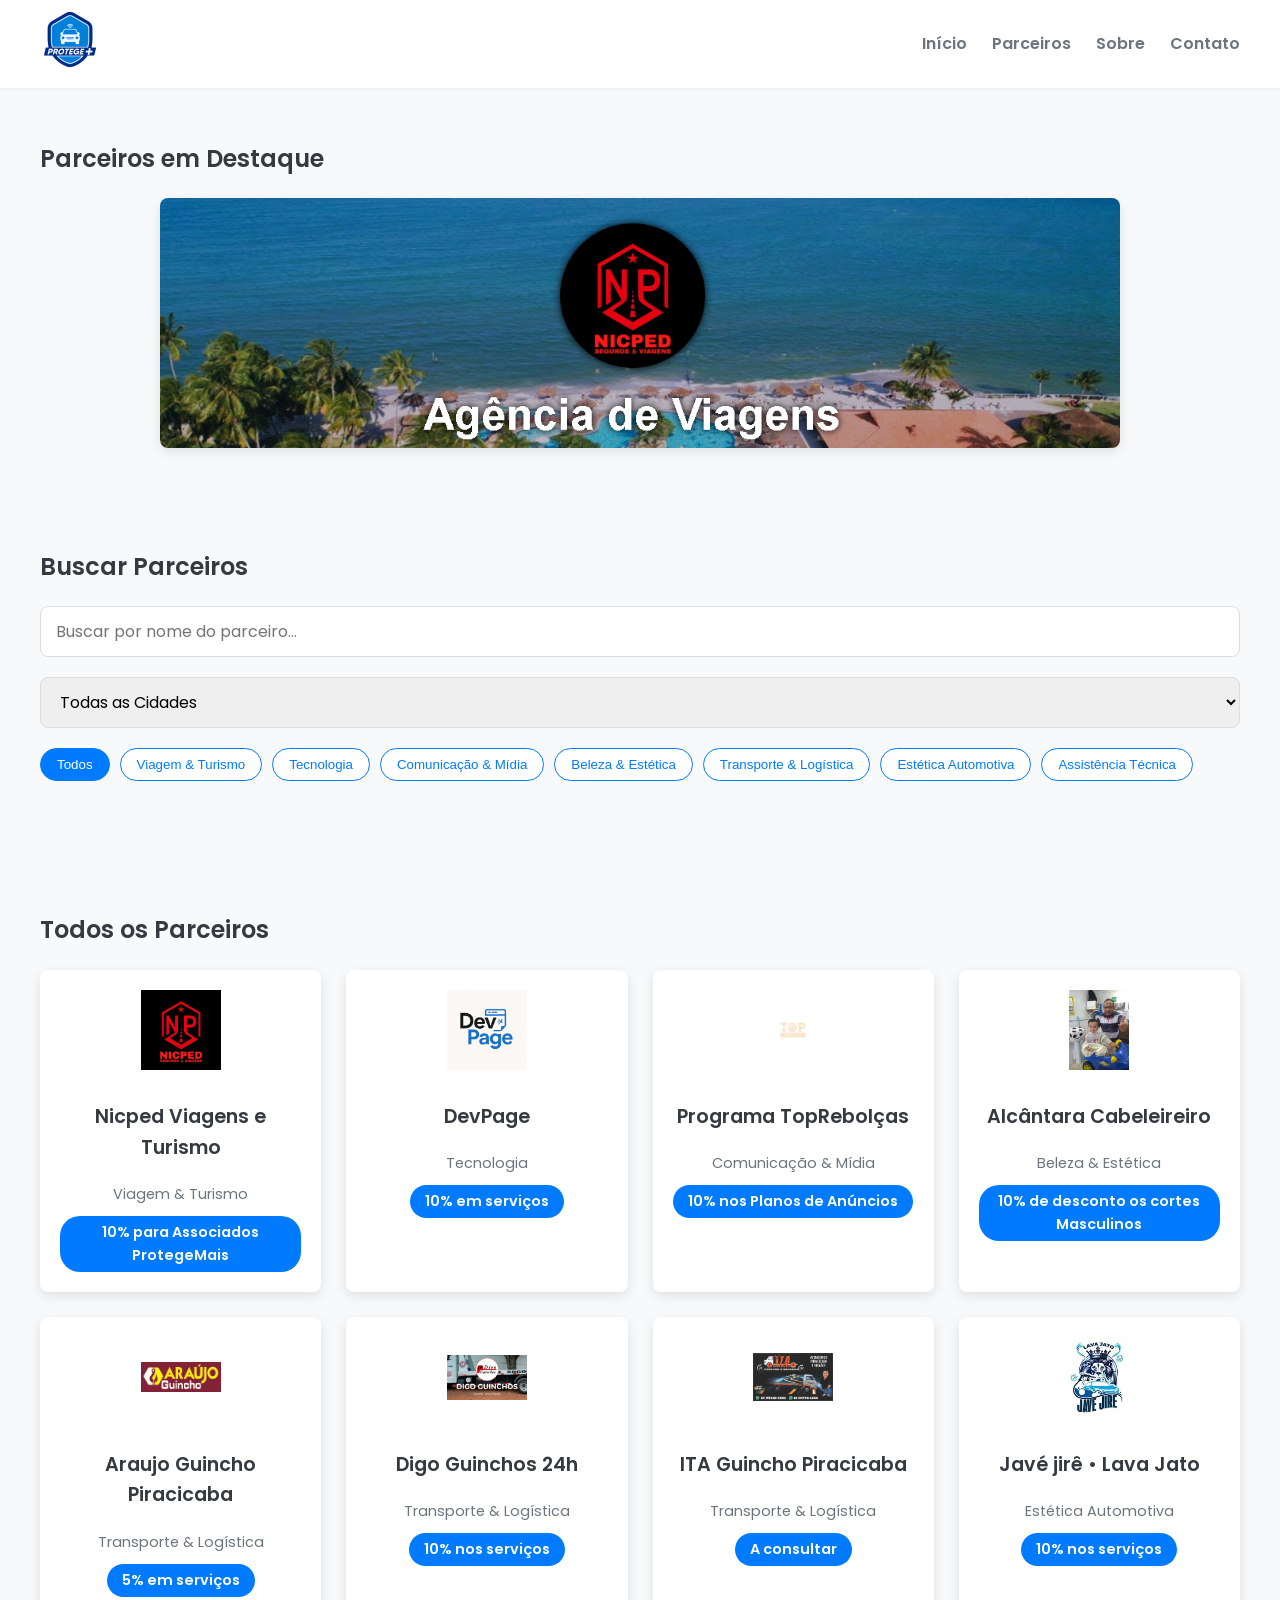
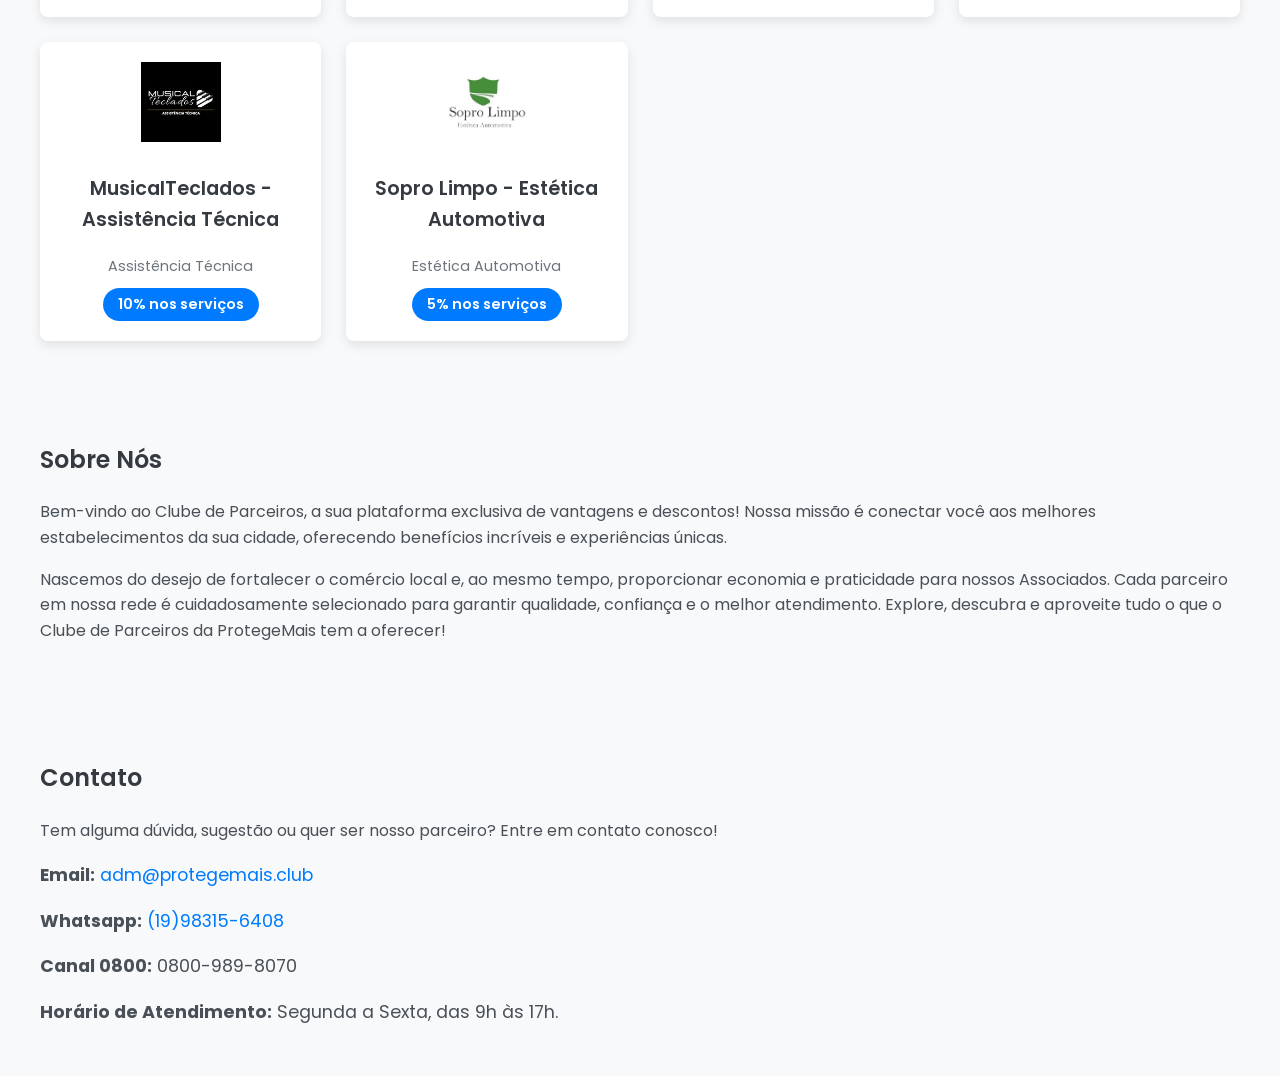
==== commit 0cd5be9b: "Update index.html" ====
--- a/index.html
+++ b/index.html
@@ -19,17 +19,6 @@
     <link href="https://fonts.googleapis.com/css2?family=Poppins:wght@400;600;700&display=swap" rel="stylesheet">
 </head>
 <body>
-    
-<div id="intro">
-    <button id="closeBtn">✖</button>
-    <video autoplay muted playsinline id="videoIntro">
-        <source src="imagens/site/protege.mp4" type="video/mp4" />
-        Seu navegador não suporta vídeo.
-    </video>
-    <button id="audioBtn">
-        Clique para ouvir
-    </button>
-</div
     
     <header class="main-header">
     <div class="logo">
--- a/styles.css
+++ b/styles.css
@@ -339,50 +339,8 @@
     height: 180px;
   }
 
- /* Tela de abertura */
-#intro {
-    position: fixed;
-    width: 100%;
-    height: 100%;
-    background: black;
-    display: flex;
-    align-items: center;
-    justify-content: center;
-    z-index: 9999;
-    transition: opacity 1s ease;
-}
-
-#intro video {
-    width: 100%;
-    height: 100%;
-    object-fit: cover;
-}
-
-/* Botão de fechar */
-#closeBtn {
-    position: absolute;
-    top: 20px;
-    right: 20px;
-    background: rgba(0, 0, 0, 0.6);
-    color: white;
-    border: none;
-    font-size: 24px;
-    padding: 5px 10px;
-    cursor: pointer;
-    z-index: 10000;
-    border-radius: 5px;
-    transition: background 0.3s;
-}
-
-#closeBtn:hover {
-    background: rgba(255, 0, 0, 0.8);
-}
-
-/* Conteúdo principal */
-#site {
-    display: none;
-    padding: 20px;
-    text-align: center;
-}
-
-}
+:root {
+    --primary-color: #007bff;
+    --box-shadow: 0 4px 12px rgba(0,0,0,0.1);
+}
+
